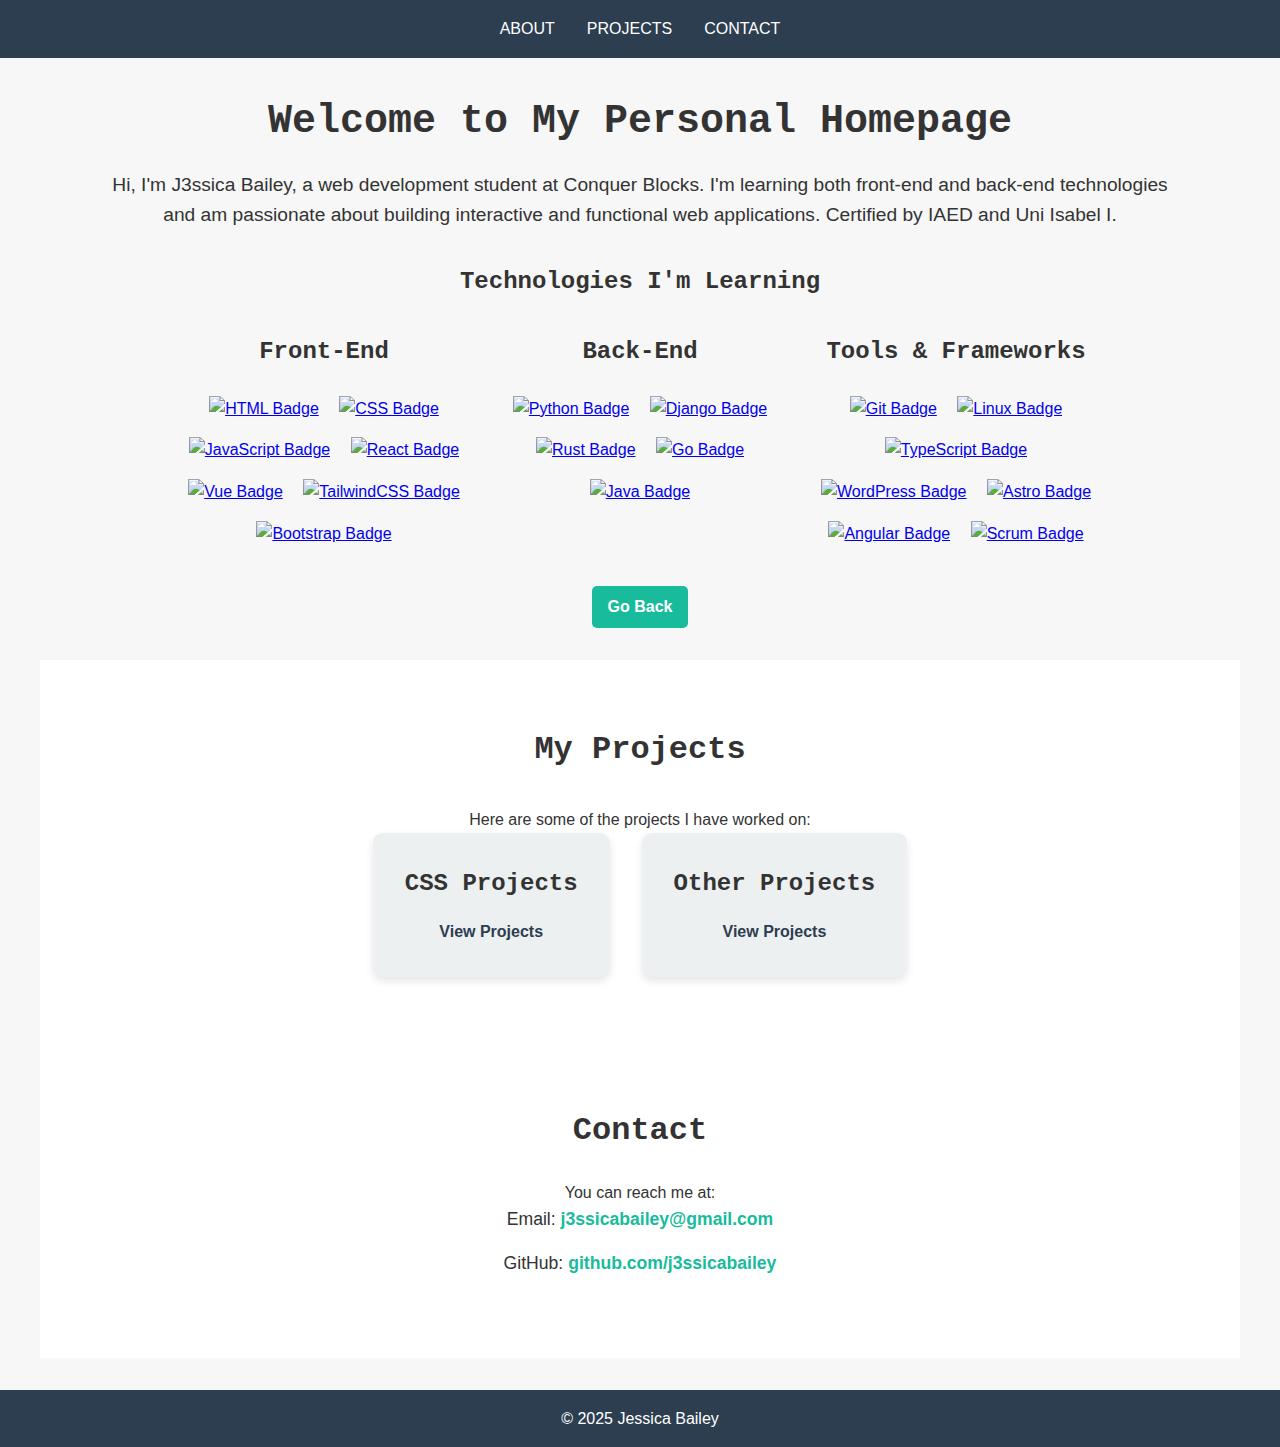
==== index.html @ f1c13653 "Initial commit on git hub pages" ====
<!DOCTYPE html>
<html lang="en">

<head>
    <meta charset="UTF-8">
    <meta name="viewport" content="width=device-width, initial-scale=1.0">
    <meta http-equiv="X-UA-Compatible" content="ie=edge">
    <title>J3ssica Bailey - Web Developer</title>
    <link rel="stylesheet" href="styles.css">
</head>

<body>
    <!-- Navbar -->
    <header>
        <nav>
            <ul>
                <li><a href="#about">About</a></li>
                <li><a href="#projects">Projects</a></li>
                <li><a href="#contact">Contact</a></li>
            </ul>
        </nav>
    </header>

    <!-- About Section -->
    <section id="about" class="section-container">
        <h1>Welcome to My Personal Homepage</h1>
        <p>Hi, I'm J3ssica Bailey, a web development student at Conquer Blocks. I'm learning both front-end and back-end technologies and am passionate about building interactive and functional web applications. Certified by IAED and Uni Isabel I.</p>

        <h2>Technologies I'm Learning</h2>
        <div class="badges">
            <!-- Frontend Technologies -->
            <div class="badge-section">
                <h3>Front-End</h3>
                <a href="https://developer.mozilla.org/en-US/docs/Web/HTML">
                    <img src="https://img.shields.io/badge/HTML5-E34F26?style=flat-square&logo=html5&logoColor=white" alt="HTML Badge" />
                </a>
                <a href="https://developer.mozilla.org/en-US/docs/Web/CSS">
                    <img src="https://img.shields.io/badge/CSS3-1572B6?style=flat-square&logo=css3&logoColor=white" alt="CSS Badge" />
                </a>
                <a href="https://developer.mozilla.org/en-US/docs/Web/JavaScript">
                    <img src="https://img.shields.io/badge/JavaScript-F7DF1E?style=flat-square&logo=javascript&logoColor=black" alt="JavaScript Badge" />
                </a>
                <a href="https://reactjs.org/">
                    <img src="https://img.shields.io/badge/React-61DAFB?style=flat-square&logo=react&logoColor=black" alt="React Badge" />
                </a>
                <a href="https://vuejs.org/">
                    <img src="https://img.shields.io/badge/Vue-4FC08D?style=flat-square&logo=vue.js&logoColor=white" alt="Vue Badge" />
                </a>
                <a href="https://tailwindcss.com/">
                    <img src="https://img.shields.io/badge/TailwindCSS-06B6D4?style=flat-square&logo=tailwind-css&logoColor=white" alt="TailwindCSS Badge" />
                </a>
                <a href="https://getbootstrap.com/">
                    <img src="https://img.shields.io/badge/Bootstrap-563D7C?style=flat-square&logo=bootstrap&logoColor=white" alt="Bootstrap Badge" />
                </a>
            </div>

            <!-- Backend Technologies -->
            <div class="badge-section">
                <h3>Back-End</h3>
                <a href="https://www.python.org/">
                    <img src="https://img.shields.io/badge/Python-306998?style=flat-square&logo=python&logoColor=white" alt="Python Badge" />
                </a>
                <a href="https://www.djangoproject.com/">
                    <img src="https://img.shields.io/badge/Django-092E20?style=flat-square&logo=django&logoColor=white" alt="Django Badge" />
                </a>
                <a href="https://rust-lang.org/">
                    <img src="https://img.shields.io/badge/Rust-000000?style=flat-square&logo=rust&logoColor=white" alt="Rust Badge" />
                </a>
                <a href="https://golang.org/">
                    <img src="https://img.shields.io/badge/Go-00ADD8?style=flat-square&logo=go&logoColor=white" alt="Go Badge" />
                </a>
                <a href="https://www.java.com/">
                    <img src="https://img.shields.io/badge/Java-007396?style=flat-square&logo=java&logoColor=white" alt="Java Badge" />
                </a>
            </div>

            <!-- Tools & Frameworks -->
            <div class="badge-section">
                <h3>Tools & Frameworks</h3>
                <a href="https://git-scm.com/">
                    <img src="https://img.shields.io/badge/Git-F05032?style=flat-square&logo=git&logoColor=white" alt="Git Badge" />
                </a>
                <a href="https://www.linux.org/">
                    <img src="https://img.shields.io/badge/Linux-FCC624?style=flat-square&logo=linux&logoColor=black" alt="Linux Badge" />
                </a>
                <a href="https://www.typescriptlang.org/">
                    <img src="https://img.shields.io/badge/TypeScript-3178C6?style=flat-square&logo=typescript&logoColor=white" alt="TypeScript Badge" />
                </a>
                <a href="https://wordpress.org/">
                    <img src="https://img.shields.io/badge/WordPress-21759B?style=flat-square&logo=wordpress&logoColor=white" alt="WordPress Badge" />
                </a>
                <a href="https://astro.build/">
                    <img src="https://img.shields.io/badge/Astro-FF5A00?style=flat-square&logo=astro&logoColor=white" alt="Astro Badge" />
                </a>
                <a href="https://angular.io/">
                    <img src="https://img.shields.io/badge/Angular-DD0031?style=flat-square&logo=angular&logoColor=white" alt="Angular Badge" />
                </a>
                <a href="https://scrumtrainingseries.com/">
                    <img src="https://img.shields.io/badge/Scrum-DA291C?style=flat-square&logo=scrum&logoColor=white" alt="Scrum Badge" />
                </a>
            </div>
        </div>

        <a href="#about" class="go-back">Go Back</a>
    </section>

    <!-- Projects Section -->
    <section id="projects" class="section-container">
        <h2>My Projects</h2>
        <p>Here are some of the projects I have worked on:</p>
        <div class="projects-list">
            <div class="project-card">
                <h3>CSS Projects</h3>
                <a href="projects/css-projects.html">View Projects</a>
            </div>
            <div class="project-card">
                <h3>Other Projects</h3>
                <a href="projects/other-projects">View Projects</a>
            </div>
        </div>
    </section>

    <!-- Contact Section -->
    <section id="contact" class="section-container">
        <h2>Contact</h2>
        <p>You can reach me at:</p>
        <ul>
            <li>Email: <a href="mailto:j3ssicabailey@example.com">j3ssicabailey@gmail.com</a></li>
            <li>GitHub: <a href="https://github.com/j3ssicabailey" target="_blank">github.com/j3ssicabailey</a></li>
        </ul>
    </section>

    <footer>
        <p>&copy; 2025 Jessica Bailey</p>
    </footer>
</body>

</html>
---- styles.css ----
/* General Reset */
* {
    margin: 0;
    padding: 0;
    box-sizing: border-box;
}

body {
    font-family: 'Roboto', sans-serif; /* Professional sans-serif font */
    background-color: #f7f7f7; /* Very light beige */
    color: #333; /* Dark gray for text */
    line-height: 1.6;
}

h1, h2, h3 {
    font-family: 'Roboto Mono', monospace; /* Monospace font for headers */
    color: #333; /* Dark gray text */
}

/* Header & Navigation */
header {
    background-color: #2c3e50; /* Dark teal background */
    color: white;
    padding: 1rem;
}

nav ul {
    display: flex;
    justify-content: center;
    list-style: none;
    margin: 0;
}

nav ul li {
    margin: 0 1rem;
}

nav ul li a {
    color: white;
    text-decoration: none;
    font-size: 1rem;
    text-transform: uppercase;
}

nav ul li a:hover {
    color: #18bc9c; /* Teal hover effect */
}

/* Section Containers */
.section-container {
    padding: 2rem 5%;
    max-width: 1200px;
    margin: 0 auto;
}

/* About Section */
#about {
    text-align: center;
}

#about h1 {
    font-size: 2.5rem;
    margin-bottom: 1rem;
}

#about p {
    font-size: 1.2rem;
    margin-bottom: 2rem;
}

.badges {
    display: flex;
    flex-wrap: wrap;
    justify-content: center;
    gap: 1rem;
    margin-top: 2rem;
}

.badge-section {
    text-align: center;
    max-width: 300px;
}

.badge-section h3 {
    font-size: 1.5rem;
    margin-bottom: 1rem;
}

.badge-section a {
    display: inline-block;
    margin: 0.5rem;
}

/* Projects Section */
#projects {
    background-color: #ffffff;
    padding: 4rem 0;
    text-align: center;
}

#projects h2 {
    font-size: 2rem;
    margin-bottom: 2rem;
}

.projects-list {
    display: flex;
    flex-wrap: wrap;
    justify-content: center;
    gap: 2rem;
}

.project-card {
    background-color: #ecf0f1; /* Light gray background for cards */
    padding: 2rem;
    border-radius: 10px;
    box-shadow: 0 4px 8px rgba(0, 0, 0, 0.1);
    transition: transform 0.3s ease, box-shadow 0.3s ease;
    max-width: 300px;
    text-align: center;
}

.project-card h3 {
    margin-bottom: 1rem;
    font-size: 1.5rem;
}

.project-card a {
    color: #2c3e50; /* Dark teal */
    text-decoration: none;
    font-weight: bold;
}

.project-card:hover {
    transform: translateY(-10px);
    box-shadow: 0 6px 12px rgba(0, 0, 0, 0.2);
}

.project-card a:hover {
    color: #18bc9c;
}

/* Contact Section */
#contact {
    background-color: #ffffff;
    padding: 4rem 0;
    text-align: center;
}

#contact h2 {
    font-size: 2rem;
    margin-bottom: 1.5rem;
}

#contact ul {
    list-style: none;
}

#contact ul li {
    font-size: 1.1rem;
    margin-bottom: 1rem;
}

#contact a {
    color: #18bc9c;
    text-decoration: none;
    font-weight: bold;
}

#contact a:hover {
    color: #2c3e50;
}

/* Footer */
footer {
    background-color: #2c3e50;
    color: white;
    text-align: center;
    padding: 1rem 0;
    margin-top: 2rem;
}

/* Go Back Button */
.go-back {
    display: inline-block;
    background-color: #18bc9c;
    color: white;
    padding: 0.5rem 1rem;
    text-decoration: none;
    border-radius: 5px;
    margin-top: 2rem;
    font-weight: bold;
}

.go-back:hover {
    background-color: #2c3e50;
}

/* Responsive Styles */
@media (max-width: 768px) {
    .badges {
        flex-direction: column;
        align-items: center;
    }

    .projects-list {
        flex-direction: column;
    }

    .project-card {
        max-width: 90%;
    }

    #about h1 {
        font-size: 2rem;
    }

    #about p {
        font-size: 1rem;
    }

    #projects h2 {
        font-size: 1.8rem;
    }

    .project-card h3 {
        font-size: 1.3rem;
    }
}

@media (max-width: 480px) {
    .go-back {
        width: 100%;
    }
}
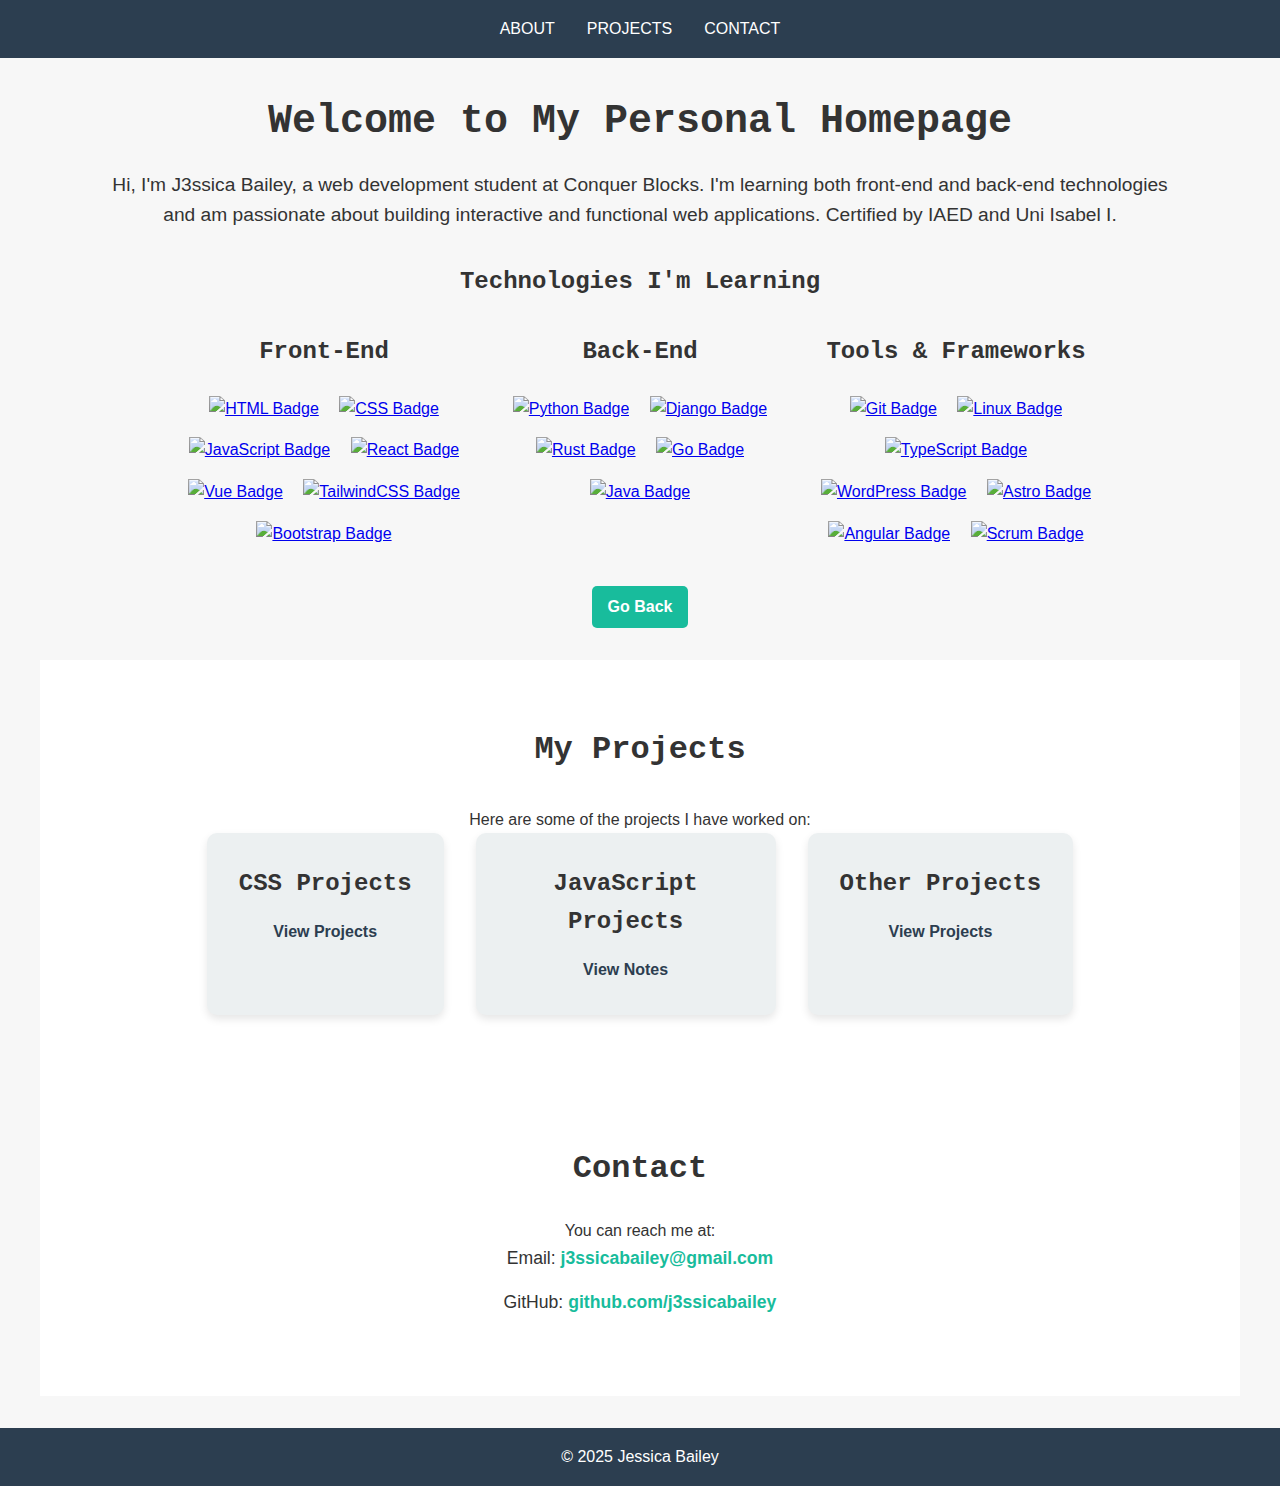
==== commit c61b457a: "Adding deployed js notes page" ====
--- a/index.html
+++ b/index.html
@@ -113,6 +113,12 @@
                 <h3>CSS Projects</h3>
                 <a href="projects/css-projects.html">View Projects</a>
             </div>
+            <div class="projects-list">
+                <div class="project-card">
+                    <h3>JavaScript Projects</h3>
+                    <a href="projects/javascript-projects.html">View Notes</a>
+                </div>
+            </div>
             <div class="project-card">
                 <h3>Other Projects</h3>
                 <a href="projects/other-projects">View Projects</a>
--- a/styles.css
+++ b/styles.css
@@ -6,20 +6,20 @@
 }
 
 body {
-    font-family: 'Roboto', sans-serif; /* Professional sans-serif font */
-    background-color: #f7f7f7; /* Very light beige */
-    color: #333; /* Dark gray for text */
+    font-family: 'Roboto', sans-serif; 
+    background-color: #f7f7f7; 
+    color: #333; 
     line-height: 1.6;
 }
 
 h1, h2, h3 {
-    font-family: 'Roboto Mono', monospace; /* Monospace font for headers */
-    color: #333; /* Dark gray text */
+    font-family: 'Roboto Mono', monospace; 
+    color: #333; 
 }
 
 /* Header & Navigation */
 header {
-    background-color: #2c3e50; /* Dark teal background */
+    background-color: #2c3e50; 
     color: white;
     padding: 1rem;
 }
@@ -43,7 +43,7 @@
 }
 
 nav ul li a:hover {
-    color: #18bc9c; /* Teal hover effect */
+    color: #18bc9c; 
 }
 
 /* Section Containers */
@@ -51,6 +51,10 @@
     padding: 2rem 5%;
     max-width: 1200px;
     margin: 0 auto;
+}
+
+.section-container ul {
+    list-style: none;
 }
 
 /* About Section */
@@ -111,7 +115,7 @@
 }
 
 .project-card {
-    background-color: #ecf0f1; /* Light gray background for cards */
+    background-color: #ecf0f1; 
     padding: 2rem;
     border-radius: 10px;
     box-shadow: 0 4px 8px rgba(0, 0, 0, 0.1);
@@ -126,7 +130,7 @@
 }
 
 .project-card a {
-    color: #2c3e50; /* Dark teal */
+    color: #2c3e50; 
     text-decoration: none;
     font-weight: bold;
 }
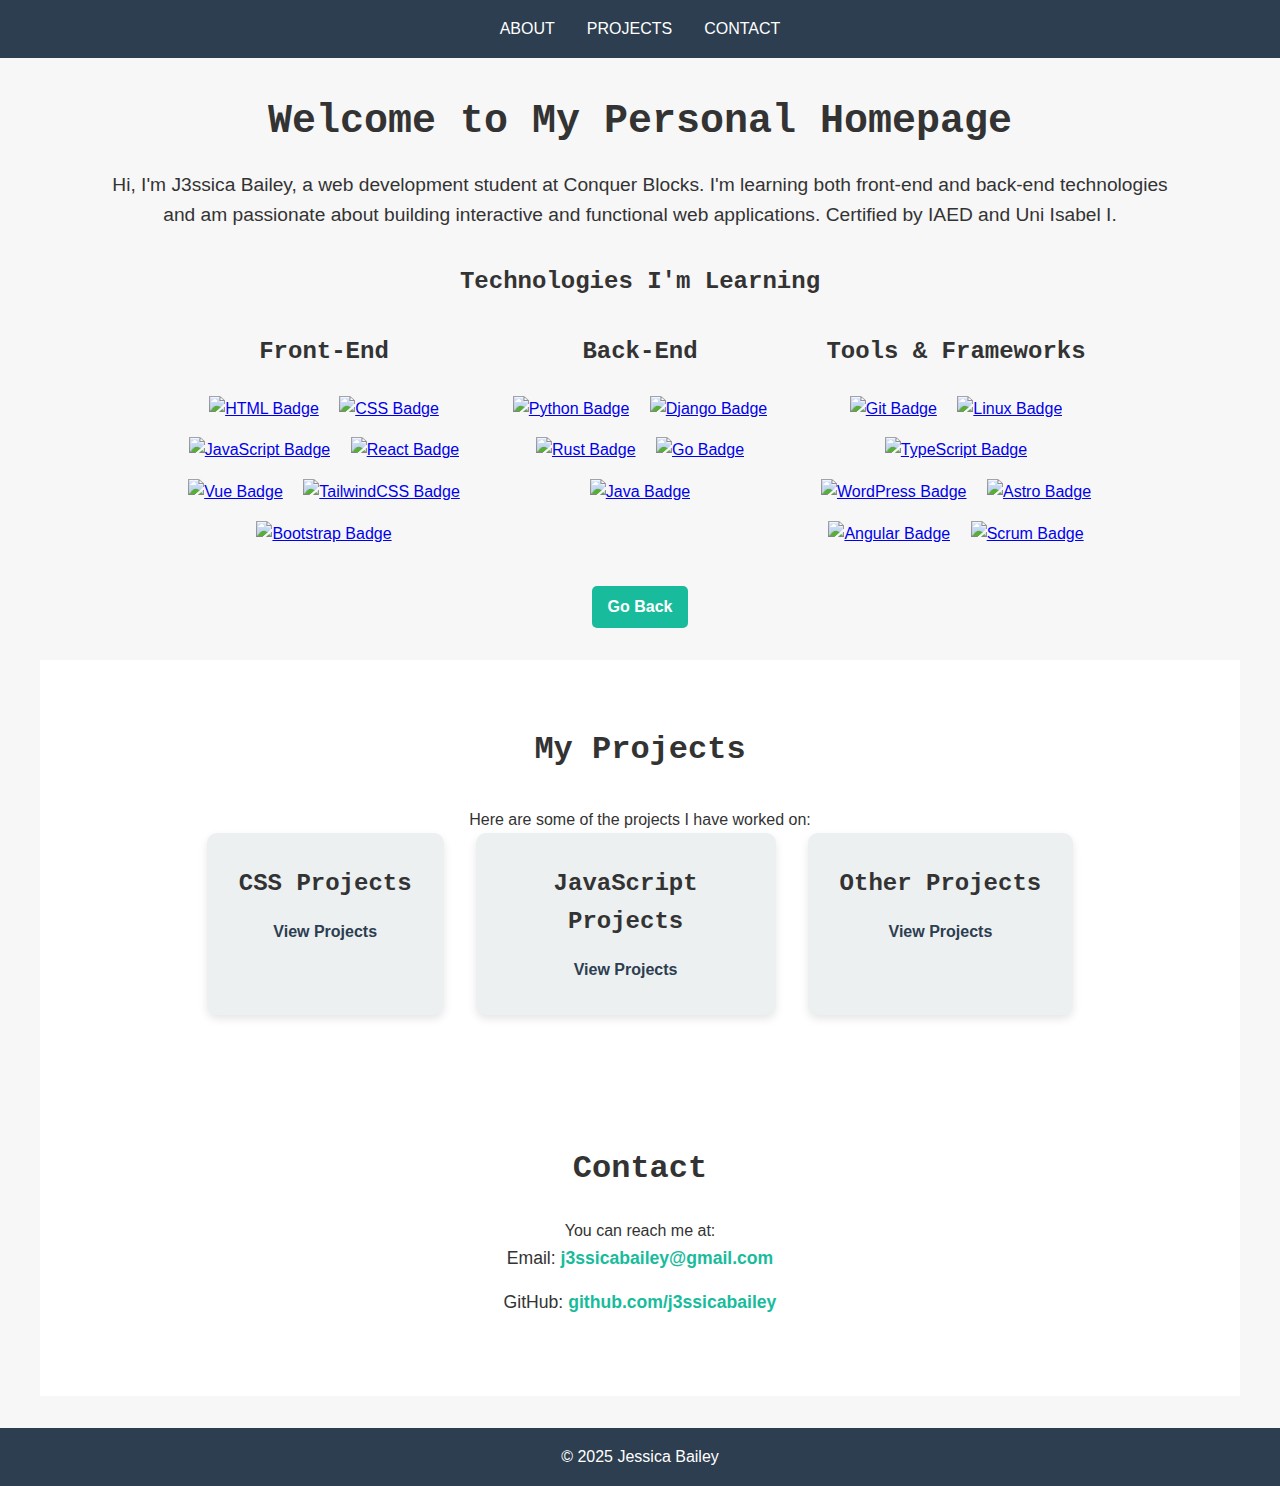
==== commit b007c780: "Updating with second project" ====
--- a/index.html
+++ b/index.html
@@ -116,7 +116,7 @@
             <div class="projects-list">
                 <div class="project-card">
                     <h3>JavaScript Projects</h3>
-                    <a href="projects/javascript-projects.html">View Notes</a>
+                    <a href="projects/javascript-projects.html">View Projects</a>
                 </div>
             </div>
             <div class="project-card">
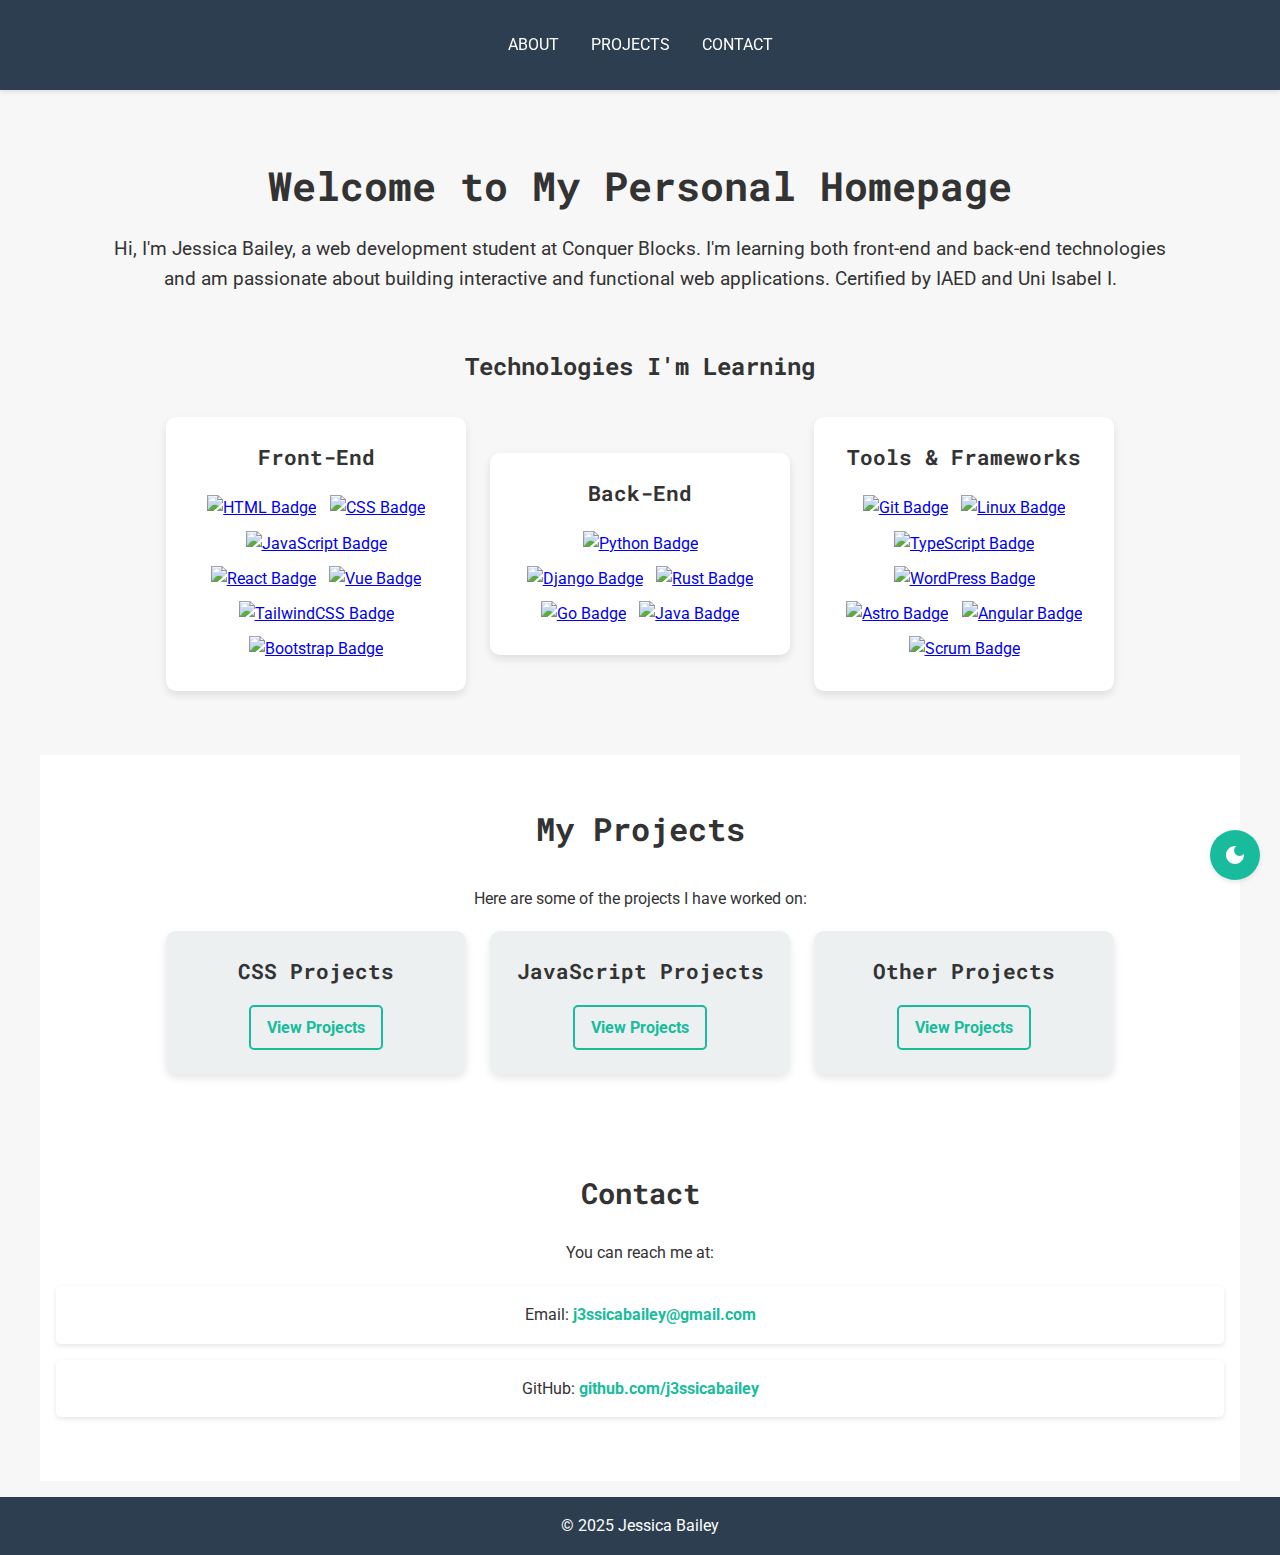
==== commit 1e8c5c22: "Updating styles and html pages as well as dark-mode.js for dark mode toggle button" ====
--- a/index.html
+++ b/index.html
@@ -5,11 +5,20 @@
     <meta charset="UTF-8">
     <meta name="viewport" content="width=device-width, initial-scale=1.0">
     <meta http-equiv="X-UA-Compatible" content="ie=edge">
-    <title>J3ssica Bailey - Web Developer</title>
+    <title>Jessica Bailey - Web Developer</title>
     <link rel="stylesheet" href="styles.css">
+    <link href="https://fonts.googleapis.com/css2?family=Roboto:wght@300;400;700&family=Roboto+Mono:wght@400;700&display=swap" rel="stylesheet">
+    <meta name="description" content="Jessica Bailey's web development portfolio showcasing front-end and back-end projects">
 </head>
 
 <body>
+    <!-- Dark Mode Toggle Button -->
+    <button id="theme-toggle" class="theme-toggle" aria-label="Toggle dark mode">
+        <svg xmlns="http://www.w3.org/2000/svg" viewBox="0 0 24 24">
+            <path d="M12 3c-4.97 0-9 4.03-9 9s4.03 9 9 9 9-4.03 9-9c0-.46-.04-.92-.1-1.36-.98 1.37-2.58 2.26-4.4 2.26-2.98 0-5.4-2.42-5.4-5.4 0-1.81.89-3.42 2.26-4.4-.44-.06-.9-.1-1.36-.1z"/>
+        </svg>
+    </button>
+
     <!-- Navbar -->
     <header>
         <nav>
@@ -24,32 +33,32 @@
     <!-- About Section -->
     <section id="about" class="section-container">
         <h1>Welcome to My Personal Homepage</h1>
-        <p>Hi, I'm J3ssica Bailey, a web development student at Conquer Blocks. I'm learning both front-end and back-end technologies and am passionate about building interactive and functional web applications. Certified by IAED and Uni Isabel I.</p>
+        <p>Hi, I'm Jessica Bailey, a web development student at Conquer Blocks. I'm learning both front-end and back-end technologies and am passionate about building interactive and functional web applications. Certified by IAED and Uni Isabel I.</p>
 
         <h2>Technologies I'm Learning</h2>
         <div class="badges">
             <!-- Frontend Technologies -->
             <div class="badge-section">
                 <h3>Front-End</h3>
-                <a href="https://developer.mozilla.org/en-US/docs/Web/HTML">
+                <a href="https://developer.mozilla.org/en-US/docs/Web/HTML" aria-label="HTML5">
                     <img src="https://img.shields.io/badge/HTML5-E34F26?style=flat-square&logo=html5&logoColor=white" alt="HTML Badge" />
                 </a>
-                <a href="https://developer.mozilla.org/en-US/docs/Web/CSS">
+                <a href="https://developer.mozilla.org/en-US/docs/Web/CSS" aria-label="CSS3">
                     <img src="https://img.shields.io/badge/CSS3-1572B6?style=flat-square&logo=css3&logoColor=white" alt="CSS Badge" />
                 </a>
-                <a href="https://developer.mozilla.org/en-US/docs/Web/JavaScript">
+                <a href="https://developer.mozilla.org/en-US/docs/Web/JavaScript" aria-label="JavaScript">
                     <img src="https://img.shields.io/badge/JavaScript-F7DF1E?style=flat-square&logo=javascript&logoColor=black" alt="JavaScript Badge" />
                 </a>
-                <a href="https://reactjs.org/">
+                <a href="https://reactjs.org/" aria-label="React">
                     <img src="https://img.shields.io/badge/React-61DAFB?style=flat-square&logo=react&logoColor=black" alt="React Badge" />
                 </a>
-                <a href="https://vuejs.org/">
+                <a href="https://vuejs.org/" aria-label="Vue">
                     <img src="https://img.shields.io/badge/Vue-4FC08D?style=flat-square&logo=vue.js&logoColor=white" alt="Vue Badge" />
                 </a>
-                <a href="https://tailwindcss.com/">
+                <a href="https://tailwindcss.com/" aria-label="TailwindCSS">
                     <img src="https://img.shields.io/badge/TailwindCSS-06B6D4?style=flat-square&logo=tailwind-css&logoColor=white" alt="TailwindCSS Badge" />
                 </a>
-                <a href="https://getbootstrap.com/">
+                <a href="https://getbootstrap.com/" aria-label="Bootstrap">
                     <img src="https://img.shields.io/badge/Bootstrap-563D7C?style=flat-square&logo=bootstrap&logoColor=white" alt="Bootstrap Badge" />
                 </a>
             </div>
@@ -57,19 +66,19 @@
             <!-- Backend Technologies -->
             <div class="badge-section">
                 <h3>Back-End</h3>
-                <a href="https://www.python.org/">
+                <a href="https://www.python.org/" aria-label="Python">
                     <img src="https://img.shields.io/badge/Python-306998?style=flat-square&logo=python&logoColor=white" alt="Python Badge" />
                 </a>
-                <a href="https://www.djangoproject.com/">
+                <a href="https://www.djangoproject.com/" aria-label="Django">
                     <img src="https://img.shields.io/badge/Django-092E20?style=flat-square&logo=django&logoColor=white" alt="Django Badge" />
                 </a>
-                <a href="https://rust-lang.org/">
+                <a href="https://rust-lang.org/" aria-label="Rust">
                     <img src="https://img.shields.io/badge/Rust-000000?style=flat-square&logo=rust&logoColor=white" alt="Rust Badge" />
                 </a>
-                <a href="https://golang.org/">
+                <a href="https://golang.org/" aria-label="Go">
                     <img src="https://img.shields.io/badge/Go-00ADD8?style=flat-square&logo=go&logoColor=white" alt="Go Badge" />
                 </a>
-                <a href="https://www.java.com/">
+                <a href="https://www.java.com/" aria-label="Java">
                     <img src="https://img.shields.io/badge/Java-007396?style=flat-square&logo=java&logoColor=white" alt="Java Badge" />
                 </a>
             </div>
@@ -77,31 +86,29 @@
             <!-- Tools & Frameworks -->
             <div class="badge-section">
                 <h3>Tools & Frameworks</h3>
-                <a href="https://git-scm.com/">
+                <a href="https://git-scm.com/" aria-label="Git">
                     <img src="https://img.shields.io/badge/Git-F05032?style=flat-square&logo=git&logoColor=white" alt="Git Badge" />
                 </a>
-                <a href="https://www.linux.org/">
+                <a href="https://www.linux.org/" aria-label="Linux">
                     <img src="https://img.shields.io/badge/Linux-FCC624?style=flat-square&logo=linux&logoColor=black" alt="Linux Badge" />
                 </a>
-                <a href="https://www.typescriptlang.org/">
+                <a href="https://www.typescriptlang.org/" aria-label="TypeScript">
                     <img src="https://img.shields.io/badge/TypeScript-3178C6?style=flat-square&logo=typescript&logoColor=white" alt="TypeScript Badge" />
                 </a>
-                <a href="https://wordpress.org/">
+                <a href="https://wordpress.org/" aria-label="WordPress">
                     <img src="https://img.shields.io/badge/WordPress-21759B?style=flat-square&logo=wordpress&logoColor=white" alt="WordPress Badge" />
                 </a>
-                <a href="https://astro.build/">
+                <a href="https://astro.build/" aria-label="Astro">
                     <img src="https://img.shields.io/badge/Astro-FF5A00?style=flat-square&logo=astro&logoColor=white" alt="Astro Badge" />
                 </a>
-                <a href="https://angular.io/">
+                <a href="https://angular.io/" aria-label="Angular">
                     <img src="https://img.shields.io/badge/Angular-DD0031?style=flat-square&logo=angular&logoColor=white" alt="Angular Badge" />
                 </a>
-                <a href="https://scrumtrainingseries.com/">
+                <a href="https://scrumtrainingseries.com/" aria-label="Scrum">
                     <img src="https://img.shields.io/badge/Scrum-DA291C?style=flat-square&logo=scrum&logoColor=white" alt="Scrum Badge" />
                 </a>
             </div>
         </div>
-
-        <a href="#about" class="go-back">Go Back</a>
     </section>
 
     <!-- Projects Section -->
@@ -113,11 +120,9 @@
                 <h3>CSS Projects</h3>
                 <a href="projects/css-projects.html">View Projects</a>
             </div>
-            <div class="projects-list">
-                <div class="project-card">
-                    <h3>JavaScript Projects</h3>
-                    <a href="projects/javascript-projects.html">View Projects</a>
-                </div>
+            <div class="project-card">
+                <h3>JavaScript Projects</h3>
+                <a href="projects/javascript-projects.html">View Projects</a>
             </div>
             <div class="project-card">
                 <h3>Other Projects</h3>
@@ -131,14 +136,17 @@
         <h2>Contact</h2>
         <p>You can reach me at:</p>
         <ul>
-            <li>Email: <a href="mailto:j3ssicabailey@example.com">j3ssicabailey@gmail.com</a></li>
-            <li>GitHub: <a href="https://github.com/j3ssicabailey" target="_blank">github.com/j3ssicabailey</a></li>
+            <li>Email: <a href="mailto:j3ssicabailey@gmail.com">j3ssicabailey@gmail.com</a></li>
+            <li>GitHub: <a href="https://github.com/j3ssicabailey" target="_blank" rel="noopener noreferrer">github.com/j3ssicabailey</a></li>
         </ul>
     </section>
 
     <footer>
         <p>&copy; 2025 Jessica Bailey</p>
     </footer>
+
+    <!-- JavaScript -->
+    <script src="dark-mode.js"></script>
 </body>
 
-</html>
+</html>--- a/styles.css
+++ b/styles.css
@@ -1,239 +1,368 @@
-/* General Reset */
+/* General Reset and Variables */
+:root {
+    /* Light mode variables */
+    --bg-color: #f7f7f7;
+    --text-color: #333;
+    --header-bg: #2c3e50;
+    --header-text: #ffffff;
+    --card-bg: #ffffff;
+    --card-shadow: rgba(0, 0, 0, 0.1);
+    --accent-color: #18bc9c;
+    --secondary-color: #2c3e50;
+    --card-hover-shadow: rgba(0, 0, 0, 0.2);
+    --section-bg: #ffffff;
+    --project-card-bg: #ecf0f1;
+}
+
+.dark-mode {
+/* Dark mode variables */
+--bg-color: #121212;
+--text-color: #e0e0e0;
+--header-bg: #1a1a1a;
+--header-text: #f0f0f0;
+--card-bg: #1e1e1e;
+--card-shadow: rgba(0, 0, 0, 0.3);
+--accent-color: #2cd9b5;
+--secondary-color: #34495e;
+--card-hover-shadow: rgba(0, 0, 0, 0.4);
+--section-bg: #1a1a1a;
+--project-card-bg: #262626;
+}
+
 * {
-    margin: 0;
-    padding: 0;
-    box-sizing: border-box;
+margin: 0;
+padding: 0;
+box-sizing: border-box;
 }
 
 body {
-    font-family: 'Roboto', sans-serif; 
-    background-color: #f7f7f7; 
-    color: #333; 
-    line-height: 1.6;
+font-family: 'Roboto', sans-serif;
+background-color: var(--bg-color);
+color: var(--text-color);
+line-height: 1.6;
+transition: background-color 0.3s ease, color 0.3s ease;
 }
 
 h1, h2, h3 {
-    font-family: 'Roboto Mono', monospace; 
-    color: #333; 
+font-family: 'Roboto Mono', monospace;
+color: var(--text-color);
+transition: color 0.3s ease;
+}
+
+/* Dark Mode Toggle */
+.theme-toggle {
+position: fixed;
+bottom: 20px;
+right: 20px;
+background-color: var(--accent-color);
+color: white;
+border: none;
+border-radius: 50%;
+width: 50px;
+height: 50px;
+cursor: pointer;
+box-shadow: 0 2px 5px var(--card-shadow);
+z-index: 1000;
+display: flex;
+align-items: center;
+justify-content: center;
+transition: all 0.3s ease;
+}
+
+.theme-toggle:hover {
+transform: scale(1.1);
+}
+
+.theme-toggle svg {
+width: 24px;
+height: 24px;
+fill: white;
 }
 
 /* Header & Navigation */
 header {
-    background-color: #2c3e50; 
-    color: white;
-    padding: 1rem;
+background-color: var(--header-bg);
+color: var(--header-text);
+padding: 1rem;
+position: sticky;
+top: 0;
+z-index: 100;
+box-shadow: 0 2px 5px var(--card-shadow);
+transition: background-color 0.3s ease;
 }
 
 nav ul {
-    display: flex;
-    justify-content: center;
-    list-style: none;
-    margin: 0;
+display: flex;
+justify-content: center;
+list-style: none;
+margin: 0;
+flex-wrap: wrap;
 }
 
 nav ul li {
-    margin: 0 1rem;
+margin: 0.5rem;
 }
 
 nav ul li a {
-    color: white;
-    text-decoration: none;
-    font-size: 1rem;
-    text-transform: uppercase;
-}
-
-nav ul li a:hover {
-    color: #18bc9c; 
+color: var(--header-text);
+text-decoration: none;
+font-size: 1rem;
+text-transform: uppercase;
+padding: 0.5rem;
+transition: color 0.3s ease;
+display: block;
+}
+
+nav ul li a:hover, 
+nav ul li a:focus {
+color: var(--accent-color);
 }
 
 /* Section Containers */
 .section-container {
-    padding: 2rem 5%;
-    max-width: 1200px;
-    margin: 0 auto;
+padding: 2rem 1rem;
+max-width: 1200px;
+margin: 0 auto;
+transition: background-color 0.3s ease;
 }
 
 .section-container ul {
-    list-style: none;
+list-style: none;
+}
+
+.section-container p {
+padding-bottom: 20px;
 }
 
 /* About Section */
 #about {
-    text-align: center;
+text-align: center;
+}
+
+#about h1 {
+font-size: 1.8rem;
+margin-bottom: 1rem;
+}
+
+#about p {
+font-size: 1rem;
+margin-bottom: 2rem;
+}
+
+.badges {
+display: flex;
+flex-direction: column;
+align-items: center;
+gap: 1.5rem;
+margin-top: 2rem;
+}
+
+.badge-section {
+text-align: center;
+max-width: 100%;
+background-color: var(--card-bg);
+padding: 1.5rem;
+border-radius: 10px;
+box-shadow: 0 4px 8px var(--card-shadow);
+transition: all 0.3s ease;
+}
+
+.badge-section h3 {
+font-size: 1.3rem;
+margin-bottom: 1rem;
+}
+
+.badge-section a {
+display: inline-block;
+margin: 0.3rem;
+transition: transform 0.2s ease;
+}
+
+.badge-section a:hover,
+.badge-section a:focus {
+transform: translateY(-2px);
+}
+
+/* Projects Section */
+#projects {
+background-color: var(--section-bg);
+padding: 3rem 1rem;
+text-align: center;
+transition: background-color 0.3s ease;
+}
+
+#projects h2 {
+font-size: 1.8rem;
+margin-bottom: 2rem;
+}
+
+.projects-list {
+display: flex;
+flex-direction: column;
+align-items: center;
+gap: 1.5rem;
+}
+
+.project-card {
+background-color: var(--project-card-bg);
+padding: 1.5rem;
+border-radius: 10px;
+box-shadow: 0 4px 8px var(--card-shadow);
+transition: all 0.3s ease;
+max-width: 100%;
+width: 100%;
+text-align: center;
+}
+
+.project-card h3 {
+margin-bottom: 1rem;
+font-size: 1.3rem;
+}
+
+.project-card a {
+color: var(--accent-color);
+text-decoration: none;
+font-weight: bold;
+padding: 0.5rem 1rem;
+border: 2px solid var(--accent-color);
+border-radius: 5px;
+display: inline-block;
+transition: all 0.3s ease;
+}
+
+.project-card:hover,
+.project-card:focus-within {
+transform: translateY(-5px);
+box-shadow: 0 6px 12px var(--card-hover-shadow);
+}
+
+.project-card a:hover,
+.project-card a:focus {
+background-color: var(--accent-color);
+color: white;
+}
+
+/* Contact Section */
+#contact {
+background-color: var(--section-bg);
+padding: 3rem 1rem;
+text-align: center;
+transition: background-color 0.3s ease;
+}
+
+#contact h2 {
+font-size: 1.8rem;
+margin-bottom: 1.5rem;
+}
+
+#contact ul {
+list-style: none;
+}
+
+#contact ul li {
+font-size: 1rem;
+margin-bottom: 1rem;
+background-color: var(--card-bg);
+padding: 1rem;
+border-radius: 5px;
+box-shadow: 0 2px 5px var(--card-shadow);
+transition: transform 0.3s ease;
+}
+
+#contact ul li:hover,
+#contact ul li:focus-within {
+transform: translateY(-3px);
+}
+
+#contact a {
+color: var(--accent-color);
+text-decoration: none;
+font-weight: bold;
+transition: color 0.3s ease;
+}
+
+#contact a:hover,
+#contact a:focus {
+color: var(--secondary-color);
+}
+
+/* Footer */
+footer {
+background-color: var(--header-bg);
+color: var(--header-text);
+text-align: center;
+padding: 1rem 0;
+margin-top: 1rem;
+transition: background-color 0.3s ease;
+}
+
+/* Go Back Button */
+.go-back {
+display: inline-block;
+background-color: var(--accent-color);
+color: white;
+padding: 0.8rem 1.5rem;
+text-decoration: none;
+border-radius: 5px;
+margin-top: 2rem;
+font-weight: bold;
+transition: all 0.3s ease;
+width: 100%;
+max-width: 300px;
+text-align: center;
+}
+
+.go-back:hover,
+.go-back:focus {
+background-color: var(--secondary-color);
+transform: translateY(-3px);
+}
+
+/* Media Queries for Tablet and Desktop */
+@media (min-width: 768px) {
+.section-container {
+    padding: 3rem 5%;
 }
 
 #about h1 {
     font-size: 2.5rem;
-    margin-bottom: 1rem;
 }
 
 #about p {
     font-size: 1.2rem;
-    margin-bottom: 2rem;
 }
 
 .badges {
-    display: flex;
+    flex-direction: row;
+    justify-content: center;
+    flex-wrap: wrap;
+}
+
+.badge-section {
+    max-width: 300px;
+}
+
+.projects-list {
+    flex-direction: row;
     flex-wrap: wrap;
     justify-content: center;
-    gap: 1rem;
-    margin-top: 2rem;
-}
-
-.badge-section {
-    text-align: center;
+}
+
+.project-card {
     max-width: 300px;
 }
 
-.badge-section h3 {
-    font-size: 1.5rem;
-    margin-bottom: 1rem;
-}
-
-.badge-section a {
-    display: inline-block;
-    margin: 0.5rem;
-}
-
-/* Projects Section */
-#projects {
-    background-color: #ffffff;
-    padding: 4rem 0;
-    text-align: center;
+.go-back {
+    width: auto;
 }
 
 #projects h2 {
     font-size: 2rem;
-    margin-bottom: 2rem;
-}
-
-.projects-list {
-    display: flex;
-    flex-wrap: wrap;
-    justify-content: center;
-    gap: 2rem;
-}
-
-.project-card {
-    background-color: #ecf0f1; 
-    padding: 2rem;
-    border-radius: 10px;
-    box-shadow: 0 4px 8px rgba(0, 0, 0, 0.1);
-    transition: transform 0.3s ease, box-shadow 0.3s ease;
-    max-width: 300px;
-    text-align: center;
-}
-
-.project-card h3 {
-    margin-bottom: 1rem;
-    font-size: 1.5rem;
-}
-
-.project-card a {
-    color: #2c3e50; 
-    text-decoration: none;
-    font-weight: bold;
-}
-
-.project-card:hover {
-    transform: translateY(-10px);
-    box-shadow: 0 6px 12px rgba(0, 0, 0, 0.2);
-}
-
-.project-card a:hover {
-    color: #18bc9c;
-}
-
-/* Contact Section */
-#contact {
-    background-color: #ffffff;
-    padding: 4rem 0;
-    text-align: center;
-}
-
-#contact h2 {
-    font-size: 2rem;
-    margin-bottom: 1.5rem;
-}
-
-#contact ul {
-    list-style: none;
-}
-
-#contact ul li {
-    font-size: 1.1rem;
-    margin-bottom: 1rem;
-}
-
-#contact a {
-    color: #18bc9c;
-    text-decoration: none;
-    font-weight: bold;
-}
-
-#contact a:hover {
-    color: #2c3e50;
-}
-
-/* Footer */
-footer {
-    background-color: #2c3e50;
-    color: white;
-    text-align: center;
-    padding: 1rem 0;
-    margin-top: 2rem;
-}
-
-/* Go Back Button */
-.go-back {
-    display: inline-block;
-    background-color: #18bc9c;
-    color: white;
-    padding: 0.5rem 1rem;
-    text-decoration: none;
-    border-radius: 5px;
-    margin-top: 2rem;
-    font-weight: bold;
-}
-
-.go-back:hover {
-    background-color: #2c3e50;
-}
-
-/* Responsive Styles */
-@media (max-width: 768px) {
-    .badges {
-        flex-direction: column;
-        align-items: center;
-    }
-
-    .projects-list {
-        flex-direction: column;
-    }
-
-    .project-card {
-        max-width: 90%;
-    }
-
-    #about h1 {
-        font-size: 2rem;
-    }
-
-    #about p {
-        font-size: 1rem;
-    }
-
-    #projects h2 {
-        font-size: 1.8rem;
-    }
-
-    .project-card h3 {
-        font-size: 1.3rem;
-    }
-}
-
-@media (max-width: 480px) {
-    .go-back {
-        width: 100%;
-    }
-}
+}
+}
+
+@media (min-width: 1024px) {
+.section-container {
+    padding: 4rem 5%;
+}
+}